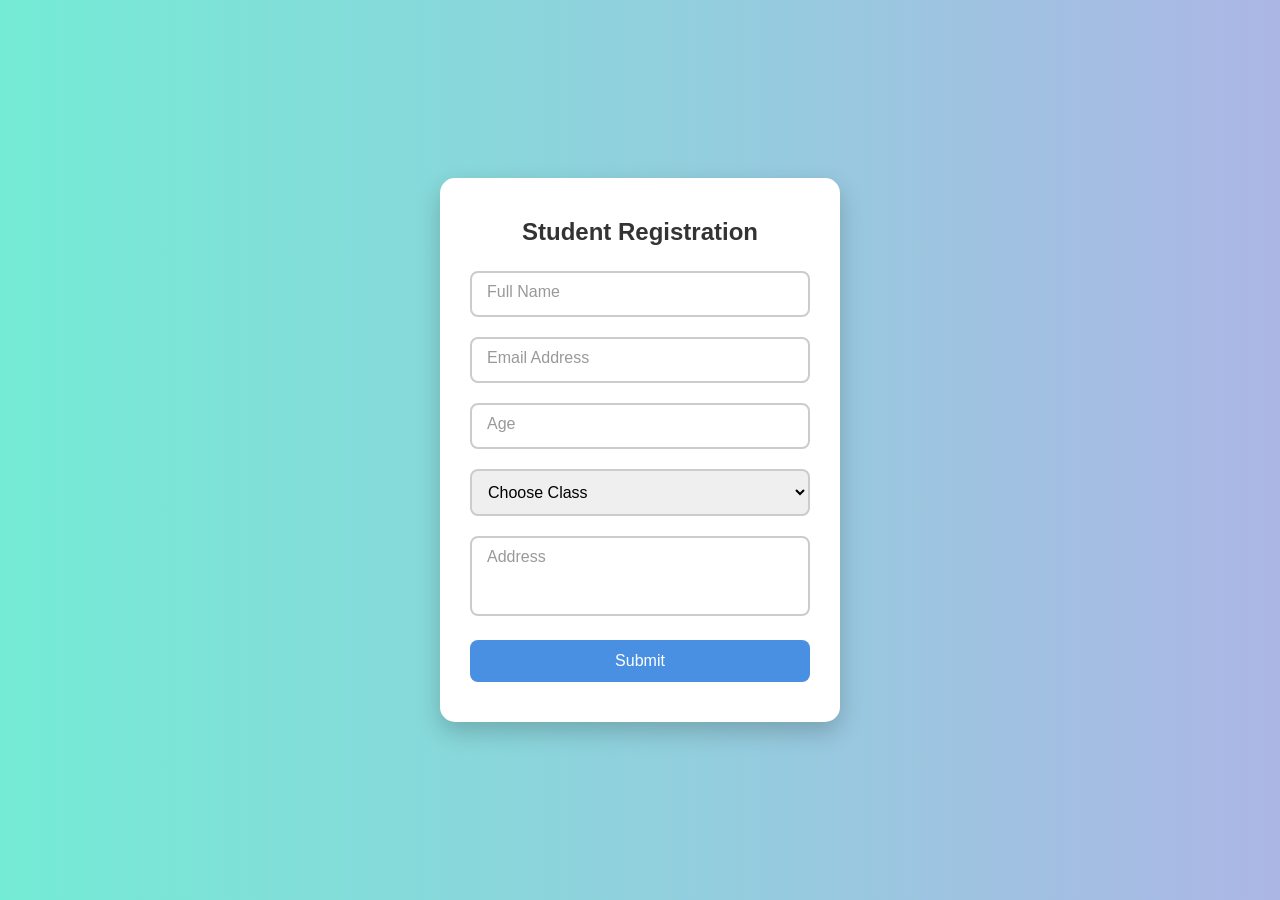
==== src/form.html @ 9b293352 "first" ====
<!DOCTYPE html>
<html lang="en">
<head>
  <meta charset="UTF-8">
  <meta name="viewport" content="width=device-width, initial-scale=1.0">
  <title>Student Form</title>
  <link rel="stylesheet" href="style.css">
</head>
<body>

<div class="container">
  <form class="student-form">
    <h2>Student Registration</h2>

    <div class="input-group">
      <input type="text" required>
      <label>Full Name</label>
    </div>

    <div class="input-group">
      <input type="email" required>
      <label>Email Address</label>
    </div>

    <div class="input-group">
      <input type="number" required>
      <label>Age</label>
    </div>

    <div class="input-group">
      <select required>
        <option value="" disabled selected>Choose Class</option>
        <option>1st Grade</option>
        <option>2nd Grade</option>
        <option>3rd Grade</option>
        <option>4th Grade</option>
      </select>
    </div>

    <div class="input-group">
      <textarea required></textarea>
      <label>Address</label>
    </div>

    <button type="submit">Submit</button>
  </form>
</div>

</body>
</html>
---- src/style.css ----
/* Reset some default styles */
* {
  margin: 0;
  padding: 0;
  box-sizing: border-box;
  font-family: 'Segoe UI', Tahoma, Geneva, Verdana, sans-serif;
}

body {
  background: linear-gradient(to right, #74ebd5, #ACB6E5);
  display: flex;
  justify-content: center;
  align-items: center;
  height: 100vh;
}

.container {
  background: white;
  padding: 40px 30px;
  border-radius: 15px;
  box-shadow: 0 10px 25px rgba(0,0,0,0.2);
  width: 400px;
  max-width: 90%;
}

.student-form h2 {
  text-align: center;
  margin-bottom: 25px;
  color: #333;
}

/* Input groups with floating labels */
.input-group {
  position: relative;
  margin-bottom: 20px;
}

.input-group input,
.input-group textarea,
.input-group select {
  width: 100%;
  padding: 12px 12px;
  border: 2px solid #ccc;
  border-radius: 8px;
  outline: none;
  font-size: 16px;
  transition: all 0.3s ease;
}

.input-group textarea {
  resize: none;
  height: 80px;
}

.input-group label {
  position: absolute;
  left: 12px;
  top: 12px;
  background: white;
  color: #999;
  padding: 0 5px;
  pointer-events: none;
  transition: 0.3s ease all;
}

/* Floating effect */
.input-group input:focus + label,
.input-group input:valid + label,
.input-group textarea:focus + label,
.input-group textarea:valid + label {
  top: -10px;
  left: 10px;
  color: #4a90e2;
  font-size: 12px;
}

/* Focus effect */
.input-group input:focus,
.input-group textarea:focus,
.input-group select:focus {
  border-color: #4a90e2;
  box-shadow: 0 0 8px rgba(74,144,226,0.3);
}

/* Button styling */
button {
  width: 100%;
  padding: 12px;
  border: none;
  border-radius: 8px;
  background: #4a90e2;
  color: white;
  font-size: 16px;
  cursor: pointer;
  transition: all 0.3s ease;
}

button:hover {
  background: #357ABD;
  transform: translateY(-2px);
}

/* Responsive design */
@media (max-width: 500px) {
  .container {
    padding: 30px 20px;
  }
}
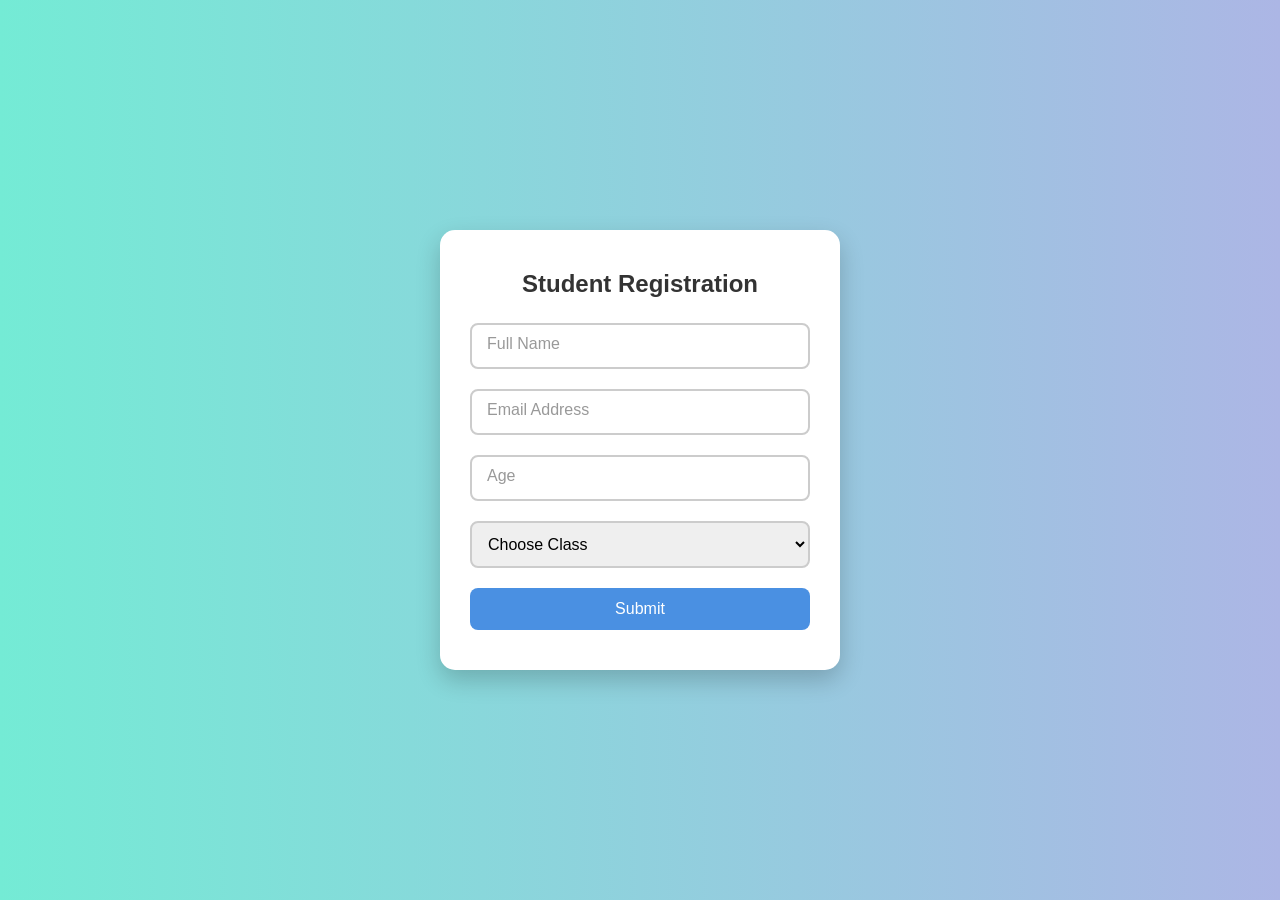
==== commit 42be2d21: "main" ====
--- a/src/form.html
+++ b/src/form.html
@@ -37,10 +37,6 @@
       </select>
     </div>
 
-    <div class="input-group">
-      <textarea required></textarea>
-      <label>Address</label>
-    </div>
 
     <button type="submit">Submit</button>
   </form>
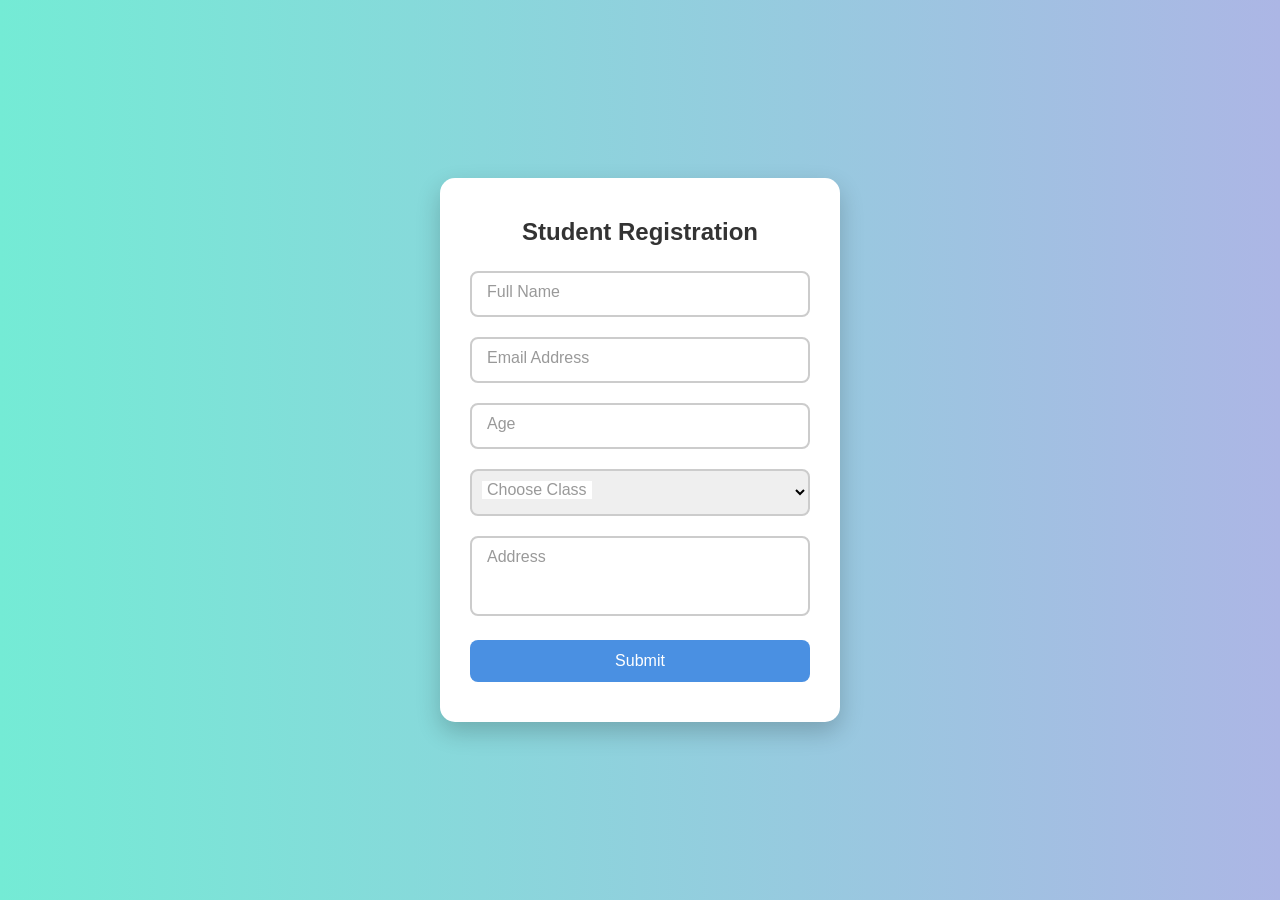
==== commit 32730f63: "v1" ====
--- a/src/form.html
+++ b/src/form.html
@@ -12,31 +12,41 @@
   <form class="student-form">
     <h2>Student Registration</h2>
 
+    <!-- Full Name -->
     <div class="input-group">
       <input type="text" required>
       <label>Full Name</label>
     </div>
 
+    <!-- Email -->
     <div class="input-group">
       <input type="email" required>
       <label>Email Address</label>
     </div>
 
+    <!-- Age -->
     <div class="input-group">
       <input type="number" required>
       <label>Age</label>
     </div>
 
+    <!-- Class Selection -->
     <div class="input-group">
       <select required>
-        <option value="" disabled selected>Choose Class</option>
+        <option value="" disabled selected></option>
         <option>1st Grade</option>
         <option>2nd Grade</option>
         <option>3rd Grade</option>
         <option>4th Grade</option>
       </select>
+      <label>Choose Class</label>
     </div>
 
+    <!-- Address -->
+    <div class="input-group">
+      <textarea required></textarea>
+      <label>Address</label>
+    </div>
 
     <button type="submit">Submit</button>
   </form>
